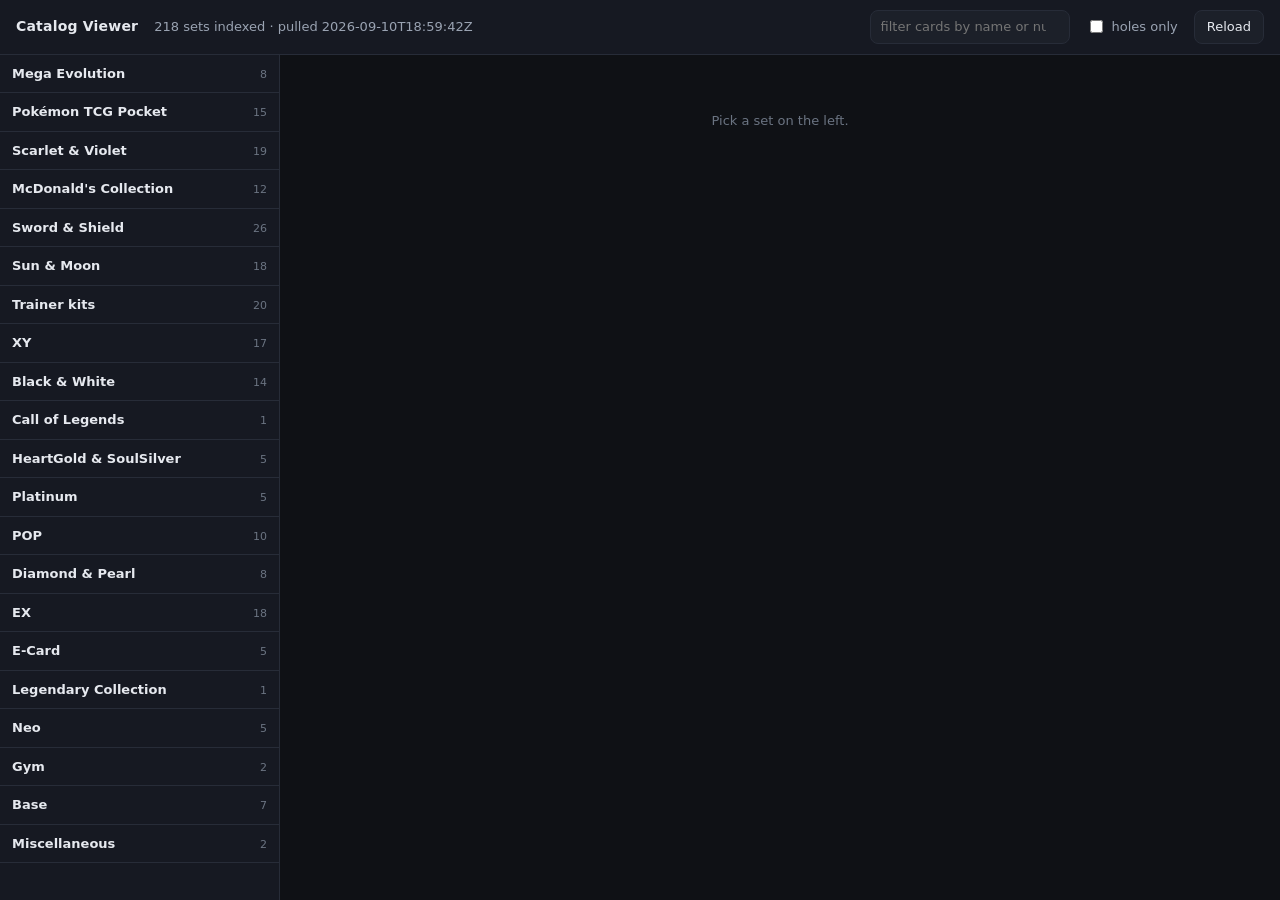
==== tools/viewer/index.html @ 3d02d202 "The catalog gets its own repository Card data, the tools that build it, and the schedules they run o" ====
<!doctype html>
<html lang="en">
<head>
<meta charset="utf-8">
<meta name="viewport" content="width=device-width, initial-scale=1">
<title>Catalog Viewer</title>
<style>
  :root {
    color-scheme: light dark;
    --bg: #0f1115; --panel: #161922; --panel2: #1c2029; --line: #272c38;
    --ink: #e6e9ef; --ink2: #9aa3b2; --ink3: #6b7482;
    --accent: #6ea8fe; --ok: #4ade80; --warn: #fbbf24; --bad: #f87171; --alt: #c084fc;
    --radius: 10px;
  }
  * { box-sizing: border-box; }
  body {
    margin: 0; background: var(--bg); color: var(--ink);
    font: 13px/1.5 ui-sans-serif, system-ui, -apple-system, "Segoe UI", sans-serif;
    height: 100vh; display: grid; grid-template-rows: auto 1fr; overflow: hidden;
  }

  header {
    display: flex; align-items: center; gap: 16px; padding: 10px 16px;
    background: var(--panel); border-bottom: 1px solid var(--line); flex-wrap: wrap;
  }
  header h1 { font-size: 14px; margin: 0; font-weight: 600; letter-spacing: .2px; }
  header .stats { color: var(--ink2); font-variant-numeric: tabular-nums; }
  header .spacer { flex: 1; }
  input[type=search], select {
    background: var(--panel2); color: var(--ink); border: 1px solid var(--line);
    border-radius: 8px; padding: 6px 10px; font: inherit; min-width: 200px;
  }
  label.toggle { display: inline-flex; align-items: center; gap: 6px; color: var(--ink2); cursor: pointer; user-select: none; }

  main { display: grid; grid-template-columns: 280px 1fr; min-height: 0; }

  aside { border-right: 1px solid var(--line); overflow-y: auto; background: var(--panel); }
  .serie { border-bottom: 1px solid var(--line); }
  .serie > button {
    width: 100%; text-align: left; background: none; border: 0; color: var(--ink);
    padding: 9px 12px; font: inherit; cursor: pointer; display: flex; gap: 8px; align-items: baseline;
  }
  .serie > button:hover { background: var(--panel2); }
  .serie .name { font-weight: 600; }
  .serie .meta { color: var(--ink3); font-size: 11px; margin-left: auto; font-variant-numeric: tabular-nums; }
  .sets { display: none; padding-bottom: 4px; }
  .serie.open .sets { display: block; }
  .sets button {
    width: 100%; text-align: left; background: none; border: 0; color: var(--ink2);
    padding: 5px 12px 5px 24px; font: inherit; cursor: pointer;
    display: flex; gap: 8px; align-items: baseline;
  }
  .sets button:hover { background: var(--panel2); color: var(--ink); }
  .sets button.active { background: var(--accent); color: #08121f; font-weight: 600; }
  .sets .id { font-size: 11px; opacity: .6; margin-left: auto; font-variant-numeric: tabular-nums; }

  section { overflow-y: auto; padding: 16px; min-width: 0; }
  .sethead { display: flex; gap: 14px; align-items: center; margin-bottom: 14px; flex-wrap: wrap; }
  .sethead img { height: 46px; max-width: 180px; object-fit: contain; }
  .sethead h2 { margin: 0; font-size: 17px; }
  .sethead .sub { color: var(--ink2); }

  .badges { display: flex; gap: 6px; flex-wrap: wrap; margin-left: auto; }
  .badge {
    border-radius: 999px; padding: 3px 9px; font-size: 11px; font-weight: 600;
    background: var(--panel2); color: var(--ink2); border: 1px solid var(--line);
    font-variant-numeric: tabular-nums; white-space: nowrap;
  }
  .badge.ok   { color: var(--ok);   border-color: color-mix(in srgb, var(--ok) 35%, transparent); }
  .badge.warn { color: var(--warn); border-color: color-mix(in srgb, var(--warn) 35%, transparent); }
  .badge.bad  { color: var(--bad);  border-color: color-mix(in srgb, var(--bad) 35%, transparent); }
  .badge.alt  { color: var(--alt);  border-color: color-mix(in srgb, var(--alt) 35%, transparent); }

  .grid { display: grid; grid-template-columns: repeat(auto-fill, minmax(132px, 1fr)); gap: 12px; }
  .card { cursor: pointer; border-radius: var(--radius); overflow: hidden; background: var(--panel); border: 1px solid var(--line); }
  .card:hover { border-color: var(--accent); }
  .thumb { aspect-ratio: 245 / 342; background: var(--panel2); display: grid; place-items: center; position: relative; }
  .thumb img { width: 100%; height: 100%; object-fit: contain; display: block; }
  .thumb .none {
    color: var(--ink3); font-size: 11px; text-align: center; padding: 8px; line-height: 1.35;
  }
  .thumb .flag {
    position: absolute; top: 5px; right: 5px; font-size: 10px; font-weight: 700;
    padding: 2px 6px; border-radius: 999px; background: #000a; backdrop-filter: blur(4px);
  }
  .flag.alt { color: var(--alt); }
  .flag.bad { color: var(--bad); }
  .cap { padding: 6px 8px; font-size: 11px; }
  .cap .n { color: var(--ink3); font-variant-numeric: tabular-nums; }
  .cap .t { display: block; white-space: nowrap; overflow: hidden; text-overflow: ellipsis; }

  dialog {
    background: var(--panel); color: var(--ink); border: 1px solid var(--line);
    border-radius: 14px; padding: 0; max-width: min(920px, 94vw); width: 100%;
  }
  dialog::backdrop { background: #000b; }
  .dlg { display: grid; grid-template-columns: 260px 1fr; gap: 0; max-height: 82vh; }
  .dlg .art { padding: 16px; border-right: 1px solid var(--line); background: var(--panel2); }
  .dlg .art img { width: 100%; border-radius: 8px; }
  .dlg .body { padding: 16px; overflow-y: auto; min-width: 0; }
  .dlg h3 { margin: 0 0 2px; font-size: 16px; }
  .dlg .sub { color: var(--ink2); margin-bottom: 12px; }
  pre {
    background: var(--bg); border: 1px solid var(--line); border-radius: 8px;
    padding: 12px; overflow-x: auto; font-size: 11.5px; line-height: 1.5; margin: 0;
    font-family: ui-monospace, SFMono-Regular, Menlo, Consolas, monospace;
  }
  .dlg .close { position: absolute; top: 10px; right: 14px; background: none; border: 0; color: var(--ink2); font-size: 22px; cursor: pointer; }
  .links a { color: var(--accent); font-size: 11.5px; word-break: break-all; }
  .empty { color: var(--ink3); padding: 40px; text-align: center; }
  @media (max-width: 860px) {
    main { grid-template-columns: 1fr; }
    aside { display: none; }
    .dlg { grid-template-columns: 1fr; }
  }
</style>
</head>
<body>

<header>
  <h1>Catalog Viewer</h1>
  <span class="stats" id="globalStats">loading…</span>
  <span class="spacer"></span>
  <input type="search" id="q" placeholder="filter cards by name or number">
  <label class="toggle"><input type="checkbox" id="holesOnly"> holes only</label>
  <button id="reload" style="background:var(--panel2);color:var(--ink);border:1px solid var(--line);border-radius:8px;padding:6px 12px;font:inherit;cursor:pointer">Reload</button>
</header>

<main>
  <aside id="nav"></aside>
  <section id="view"><div class="empty">Pick a set on the left.</div></section>
</main>

<dialog id="dlg"><button class="close" id="dlgClose">×</button><div class="dlg" id="dlgBody"></div></dialog>

<script>
const $ = (s) => document.querySelector(s);
const state = { index: null, sets: new Map(), current: null, cache: new Map() };

// The catalog is served from the repo root, so these are the same paths the tools write.
const INDEX = '../../catalog/index.json';
const SET = (id) => `../../catalog/sets/${encodeURIComponent(id)}.json`;

// TCGdex serves every rendition off one stem; the caller appends a quality and format.
// Matches app/pocketful/data/CardArt.kt so the viewer shows what the app would show.
const thumb = (stem) => stem ? `${stem}/low.webp` : null;
const full  = (stem) => stem ? `${stem}/high.png` : null;
const logo  = (stem) => stem ? `${stem}.png` : null;

async function boot() {
  try {
    state.index = await (await fetch(INDEX, { cache: 'no-store' })).json();
  } catch (e) {
    $('#nav').innerHTML = `<div class="empty">Could not read catalog/index.json.<br><br>
      Run <code>python tools/serve.py</code> from the repo root.</div>`;
    return;
  }
  renderNav();
  $('#globalStats').textContent = `${state.index.sets.length} sets indexed · pulled ${state.index.fetchedAt ?? '—'}`;
}

function renderNav() {
  const bySerie = new Map();
  for (const s of state.index.sets) {
    const k = s.serie?.id ?? '—';
    if (!bySerie.has(k)) bySerie.set(k, { name: s.serie?.name ?? k, sets: [] });
    bySerie.get(k).sets.push(s);
  }
  // Newest era first, matching the app's default. Within an era, newest set first.
  const groups = [...bySerie.entries()].sort((a, b) => {
    const ad = Math.max(...a[1].sets.map(s => Date.parse(s.releaseDate || 0) || 0));
    const bd = Math.max(...b[1].sets.map(s => Date.parse(s.releaseDate || 0) || 0));
    return bd - ad;
  });

  $('#nav').innerHTML = groups.map(([id, g]) => {
    const sets = [...g.sets].sort((a, b) => (b.releaseDate || '').localeCompare(a.releaseDate || ''));
    return `<div class="serie" data-serie="${id}">
      <button data-toggle>
        <span class="name">${esc(g.name)}</span>
        <span class="meta">${sets.length}</span>
      </button>
      <div class="sets">${sets.map(s => `
        <button data-set="${esc(s.id)}">
          <span>${esc(s.name)}</span>
          <span class="id">${(s.releaseDate || '').slice(0, 4)}</span>
        </button>`).join('')}</div>
    </div>`;
  }).join('');
}

async function openSet(id) {
  document.querySelectorAll('.sets button').forEach(b => b.classList.toggle('active', b.dataset.set === id));
  document.querySelector(`.sets button[data-set="${CSS.escape(id)}"]`)?.closest('.serie')?.classList.add('open');
  state.current = id;
  $('#view').innerHTML = `<div class="empty">Loading ${esc(id)}…</div>`;

  let doc = state.cache.get(id);
  if (!doc) {
    try {
      doc = await (await fetch(SET(id), { cache: 'no-store' })).json();
      state.cache.set(id, doc);
    } catch (e) {
      $('#view').innerHTML = `<div class="empty">No <code>catalog/sets/${esc(id)}.json</code> on disk yet.<br><br>
        Either the pull has not reached it, or it failed. Both are worth knowing.</div>`;
      return;
    }
  }
  renderSet(doc);
}

function renderSet(doc) {
  const cards = doc.cards ?? [];
  const withArt = cards.filter(c => c.image).length;
  const filled = cards.filter(c => !c.image && c.imageAlt).length;
  const holes = cards.filter(c => !c.image && !c.imageAlt).length;
  const total = doc.cardCount?.total ?? 0;
  const official = doc.cardCount?.official ?? 0;
  const short = total && cards.length < total;

  const q = $('#q').value.trim().toLowerCase();
  const only = $('#holesOnly').checked;
  const shown = cards.filter(c => {
    if (only && (c.image || c.imageAlt)) return false;
    if (!q) return true;
    return (c.name ?? '').toLowerCase().includes(q) || String(c.localId ?? '').toLowerCase().includes(q);
  });

  $('#view').innerHTML = `
    <div class="sethead">
      ${doc.logo ? `<img src="${logo(doc.logo)}" alt="">` : ''}
      <div>
        <h2>${esc(doc.name)} <span style="color:var(--ink3);font-weight:400">${esc(doc.id)}</span></h2>
        <div class="sub">${esc(doc.serie?.name ?? '')} · ${doc.releaseDate ?? 'undated'}</div>
      </div>
      <div class="badges">
        <span class="badge">${cards.length} on disk</span>
        ${total ? `<span class="badge ${short ? 'bad' : 'ok'}">${total} listed upstream</span>` : ''}
        ${official ? `<span class="badge">${official} printed</span>` : ''}
        <span class="badge ok">${withArt} with art</span>
        ${filled ? `<span class="badge alt">${filled} filled</span>` : ''}
        ${holes ? `<span class="badge bad">${holes} no art</span>` : ''}
      </div>
    </div>
    ${short ? `<div class="badge bad" style="margin-bottom:12px;display:inline-block">
      This pull is short ${total - cards.length} cards — audit.py would call that incomplete-pull, not a hole.</div>` : ''}
    ${shown.length ? `<div class="grid">${shown.map(cardTile).join('')}</div>`
                   : `<div class="empty">No cards match.</div>`}`;
}

function cardTile(c) {
  const src = c.image ? thumb(c.image) : (c.imageAlt ?? null);
  const flag = c.image ? '' : (c.imageAlt
    ? `<span class="flag alt">${esc(c.imageAltSource ?? 'alt')}</span>`
    : `<span class="flag bad">no art</span>`);
  return `<div class="card" data-card="${esc(c.id)}">
    <div class="thumb">
      ${src ? `<img loading="lazy" src="${src}" alt="${esc(c.name)}"
                   onerror="this.replaceWith(Object.assign(document.createElement('div'),{className:'none',textContent:'image failed to load'}))">`
            : `<div class="none">no artwork<br>anywhere</div>`}
      ${flag}
    </div>
    <div class="cap">
      <span class="t">${esc(c.name ?? '—')}</span>
      <span class="n">${esc(String(c.localId ?? '?'))} · ${esc(c.rarity ?? 'no rarity')}</span>
    </div>
  </div>`;
}

function showCard(id) {
  const doc = state.cache.get(state.current);
  const c = (doc.cards ?? []).find(x => x.id === id);
  if (!c) return;
  const src = c.image ? full(c.image) : (c.imageAlt ?? null);
  $('#dlgBody').innerHTML = `
    <div class="art">
      ${src ? `<img src="${src}" alt="">` : `<div class="none" style="padding:60px 10px;text-align:center;color:var(--ink3)">no artwork anywhere</div>`}
      <div class="links" style="margin-top:10px">
        ${c.image ? `<div><a href="${full(c.image)}" target="_blank">TCGdex high.png</a></div>` : ''}
        ${c.imageAlt ? `<div><a href="${c.imageAlt}" target="_blank">${esc(c.imageAltSource ?? 'alt')} image</a></div>` : ''}
      </div>
    </div>
    <div class="body">
      <h3>${esc(c.name ?? '—')}</h3>
      <div class="sub">${esc(c.id)} · ${esc(String(c.localId ?? '?'))} · ${esc(c.rarity ?? 'no rarity')}</div>
      <pre>${esc(JSON.stringify(c, null, 2))}</pre>
    </div>`;
  $('#dlg').showModal();
}

function esc(s) {
  return String(s ?? '').replace(/[&<>"']/g, m => ({ '&': '&amp;', '<': '&lt;', '>': '&gt;', '"': '&quot;', "'": '&#39;' }[m]));
}

// One listener per surface rather than an attribute per element: ids in this catalog
// are not all well-behaved, and none of them should ever reach an HTML attribute parser.
$('#nav').addEventListener('click', (e) => {
  const toggle = e.target.closest('[data-toggle]');
  if (toggle) { toggle.parentElement.classList.toggle('open'); return; }
  const setBtn = e.target.closest('[data-set]');
  if (setBtn) openSet(setBtn.dataset.set);
});
$('#view').addEventListener('click', (e) => {
  const card = e.target.closest('[data-card]');
  if (card) showCard(card.dataset.card);
});
$('#dlgClose').addEventListener('click', () => $('#dlg').close());

$('#q').addEventListener('input', () => state.current && renderSet(state.cache.get(state.current)));
$('#holesOnly').addEventListener('change', () => state.current && renderSet(state.cache.get(state.current)));
$('#reload').addEventListener('click', () => {
  // The catalog is being rebuilt while this is open, so a reload has to actually re-read
  // rather than replay what was cached a pull ago.
  state.cache.clear();
  boot().then(() => state.current && openSet(state.current));
});

boot();
</script>
</body>
</html>
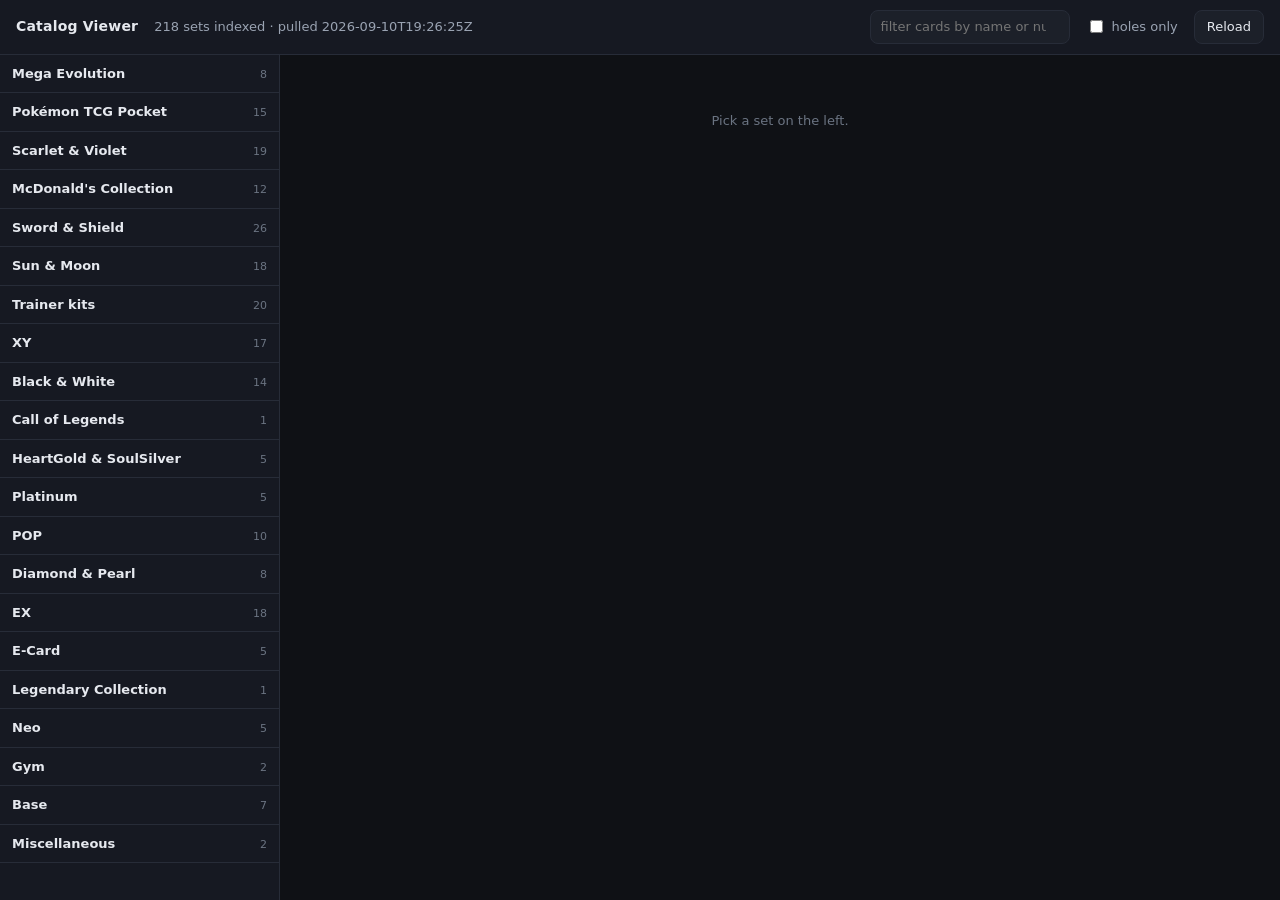
==== commit 0d4668dc: "The viewer stops blaming the pull for upstream's gaps It measured completeness against cardCount.tot" ====
--- a/tools/viewer/index.html
+++ b/tools/viewer/index.html
@@ -108,6 +108,16 @@
   .dlg .close { position: absolute; top: 10px; right: 14px; background: none; border: 0; color: var(--ink2); font-size: 22px; cursor: pointer; }
   .links a { color: var(--accent); font-size: 11.5px; word-break: break-all; }
   .empty { color: var(--ink3); padding: 40px; text-align: center; }
+  .note {
+    margin-bottom: 12px; padding: 9px 12px; border-radius: 8px; line-height: 1.5;
+    background: var(--panel); border: 1px solid var(--line); color: var(--ink2);
+  }
+  .note b { color: var(--ink); }
+  .note code { background: var(--bg); padding: 1px 5px; border-radius: 4px; font-size: 11.5px; }
+  .note.bad  { border-color: color-mix(in srgb, var(--bad) 45%, transparent); }
+  .note.bad b { color: var(--bad); }
+  .note.warn { border-color: color-mix(in srgb, var(--warn) 45%, transparent); }
+  .note.warn b { color: var(--warn); }
   @media (max-width: 860px) {
     main { grid-template-columns: 1fr; }
     aside { display: none; }
@@ -214,9 +224,19 @@
   const withArt = cards.filter(c => c.image).length;
   const filled = cards.filter(c => !c.image && c.imageAlt).length;
   const holes = cards.filter(c => !c.image && !c.imageAlt).length;
-  const total = doc.cardCount?.total ?? 0;
+  // `cardsListed` is what the set document actually offered when it was pulled. It is the
+  // only number that can say whether *this pull* lost cards.
+  //
+  // cardCount.total looks like the same fact and is not: it is upstream metadata, and for
+  // six sets it disagrees with what upstream will actually hand over -- jumbo claims 160
+  // and lists none. Reading it here made the viewer show a red "this pull is short 160
+  // cards" on a set the pull fetched perfectly, blaming the fetch for an upstream gap.
+  // That is the exact confusion this repository exists to remove, so the viewer and
+  // audit.py now measure completeness the same way.
+  const listed = doc.cardsListed ?? null;
   const official = doc.cardCount?.official ?? 0;
-  const short = total && cards.length < total;
+  const lost = listed !== null && cards.length < listed;
+  const upstreamShort = official > 0 && cards.length < official;
 
   const q = $('#q').value.trim().toLowerCase();
   const only = $('#holesOnly').checked;
@@ -235,15 +255,24 @@
       </div>
       <div class="badges">
         <span class="badge">${cards.length} on disk</span>
-        ${total ? `<span class="badge ${short ? 'bad' : 'ok'}">${total} listed upstream</span>` : ''}
-        ${official ? `<span class="badge">${official} printed</span>` : ''}
+        ${listed !== null ? `<span class="badge ${lost ? 'bad' : 'ok'}">${listed} offered upstream</span>` : ''}
+        ${official ? `<span class="badge ${upstreamShort ? 'warn' : ''}">${official} printed</span>` : ''}
         <span class="badge ok">${withArt} with art</span>
         ${filled ? `<span class="badge alt">${filled} filled</span>` : ''}
         ${holes ? `<span class="badge bad">${holes} no art</span>` : ''}
       </div>
     </div>
-    ${short ? `<div class="badge bad" style="margin-bottom:12px;display:inline-block">
-      This pull is short ${total - cards.length} cards — audit.py would call that incomplete-pull, not a hole.</div>` : ''}
+    ${lost ? `<div class="note bad">
+      <b>incomplete-pull.</b> Upstream offered ${listed} cards and only ${cards.length} are on
+      disk, so ${listed - cards.length} were lost fetching this set. Re-run
+      <code>pull_catalog.py --static --sets ${esc(doc.id)}</code>.</div>` : ''}
+    ${upstreamShort ? `<div class="note warn">
+      <b>short-set.</b> This set claims ${official} printed cards and upstream only offers
+      ${listed ?? cards.length}. Nothing here can supply the other ${official - cards.length} —
+      the gap is in TCGdex's own data, not in this pull.</div>` : ''}
+    ${cards.length > official && official > 0 ? `<div class="note">
+      ${cards.length - official} card${cards.length - official === 1 ? '' : 's'} numbered past the
+      printed total — secret rares. Expected, not a fault.</div>` : ''}
     ${shown.length ? `<div class="grid">${shown.map(cardTile).join('')}</div>`
                    : `<div class="empty">No cards match.</div>`}`;
 }
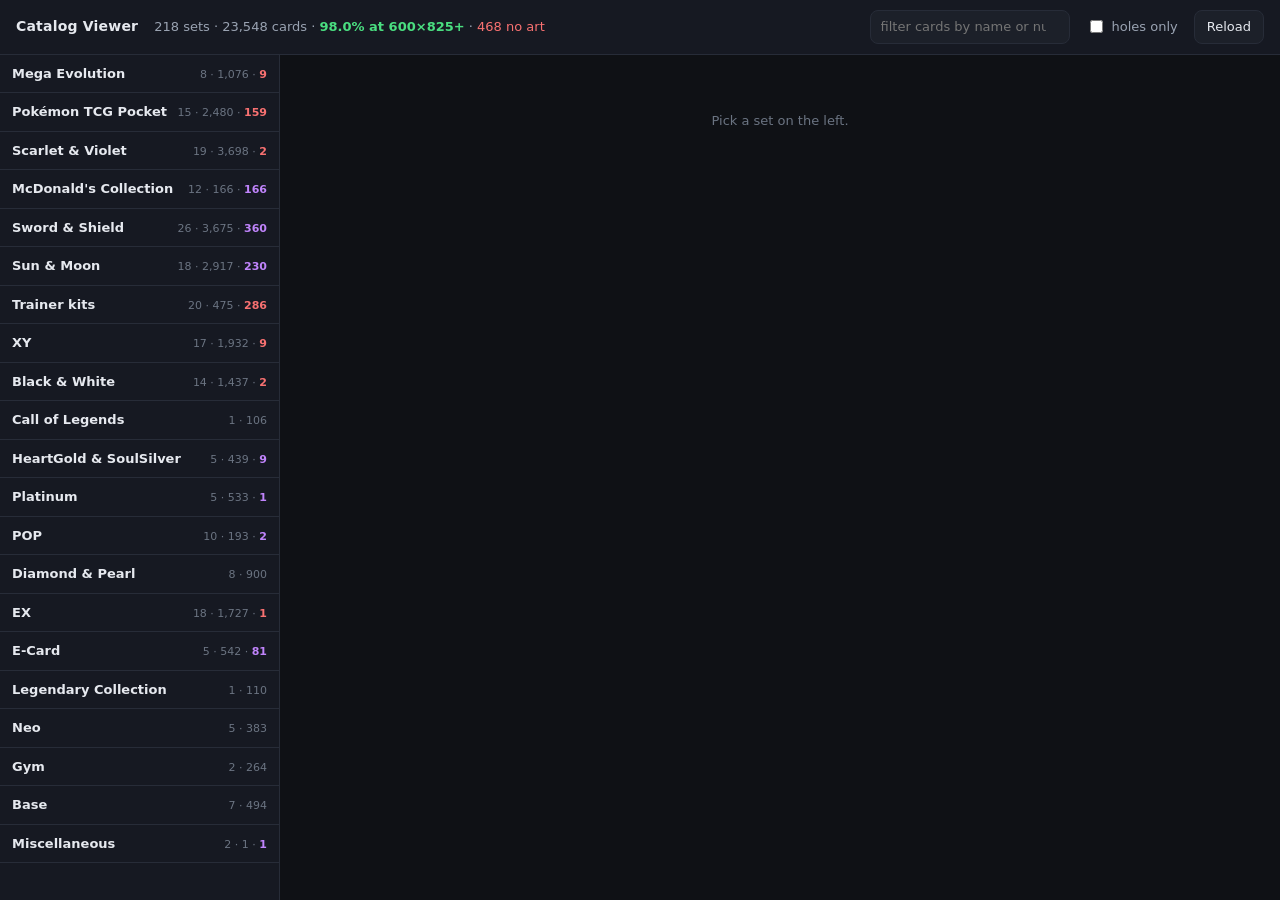
==== commit 734cb8df: "The viewer shows what the report found series_report.py knew which eras were weak and the viewer did" ====
--- a/tools/viewer/index.html
+++ b/tools/viewer/index.html
@@ -118,6 +118,22 @@
   .note.bad b { color: var(--bad); }
   .note.warn { border-color: color-mix(in srgb, var(--warn) 45%, transparent); }
   .note.warn b { color: var(--warn); }
+  .dot {
+    width: 7px; height: 7px; border-radius: 50%; flex: none;
+    background: var(--ink3); opacity: .45;
+  }
+  .dot.ok   { background: var(--ok);   opacity: .35; }
+  .dot.alt  { background: var(--alt);  opacity: .9; }
+  .dot.warn { background: var(--warn); opacity: .9; }
+  .dot.bad  { background: var(--bad);  opacity: 1; }
+  .sets button.active .dot { opacity: 1; }
+
+  .fields { margin-bottom: 14px; }
+  .fields table { border-collapse: collapse; font-size: 12px; }
+  .fields td { padding: 2px 12px 2px 0; color: var(--ink2); }
+  .fields td.n { color: var(--warn); font-variant-numeric: tabular-nums; text-align: right; }
+  .fields td.f { color: var(--ink); font-family: ui-monospace, Menlo, Consolas, monospace; }
+  .mix { display: flex; gap: 6px; flex-wrap: wrap; margin-bottom: 12px; }
   @media (max-width: 860px) {
     main { grid-template-columns: 1fr; }
     aside { display: none; }
@@ -145,10 +161,11 @@
 
 <script>
 const $ = (s) => document.querySelector(s);
-const state = { index: null, sets: new Map(), current: null, cache: new Map() };
+const state = { index: null, summary: null, current: null, cache: new Map() };
 
 // The catalog is served from the repo root, so these are the same paths the tools write.
 const INDEX = '../../catalog/index.json';
+const SUMMARY = '../../catalog/summary.json';
 const SET = (id) => `../../catalog/sets/${encodeURIComponent(id)}.json`;
 
 // TCGdex serves every rendition off one stem; the caller appends a quality and format.
@@ -165,8 +182,31 @@
       Run <code>python tools/serve.py</code> from the repo root.</div>`;
     return;
   }
+  try {
+    state.summary = await (await fetch(SUMMARY, { cache: 'no-store' })).json();
+  } catch (e) {
+    // Derived, and regenerated by `series_report.py --write-summary`. Missing it costs
+    // the health rollups and nothing else, so it is not worth failing the page over.
+    state.summary = null;
+  }
   renderNav();
-  $('#globalStats').textContent = `${state.index.sets.length} sets indexed · pulled ${state.index.fetchedAt ?? '—'}`;
+
+  const s = state.summary;
+  if (s) {
+    const eras = Object.values(s.series);
+    const cards = eras.reduce((n, e) => n + e.cards, 0);
+    const holes = eras.reduce((n, e) => n + e.holes, 0);
+    const soft = eras.reduce((n, e) => n + e.soft, 0);
+    const good = cards - holes - soft;
+    $('#globalStats').innerHTML =
+      `${state.index.sets.length} sets · ${cards.toLocaleString()} cards · ` +
+      `<b style="color:var(--ok)">${(100 * good / cards).toFixed(1)}% at 600×825+</b>` +
+      (holes ? ` · <span style="color:var(--bad)">${holes} no art</span>` : '') +
+      (soft ? ` · <span style="color:var(--warn)">${soft} soft</span>` : '');
+  } else {
+    $('#globalStats').textContent =
+      `${state.index.sets.length} sets indexed · no summary.json (run series_report.py --write-summary)`;
+  }
 }
 
 function renderNav() {
@@ -185,18 +225,43 @@
 
   $('#nav').innerHTML = groups.map(([id, g]) => {
     const sets = [...g.sets].sort((a, b) => (b.releaseDate || '').localeCompare(a.releaseDate || ''));
+    const era = state.summary?.series?.[id];
     return `<div class="serie" data-serie="${id}">
       <button data-toggle>
         <span class="name">${esc(g.name)}</span>
-        <span class="meta">${sets.length}</span>
+        <span class="meta">${era ? eraChip(era) : sets.length + ' sets'}</span>
       </button>
-      <div class="sets">${sets.map(s => `
-        <button data-set="${esc(s.id)}">
-          <span>${esc(s.name)}</span>
-          <span class="id">${(s.releaseDate || '').slice(0, 4)}</span>
+      <div class="sets">${sets.map(x => `
+        <button data-set="${esc(x.id)}">
+          <span class="dot ${setHealth(x.id)}"></span>
+          <span>${esc(x.name)}</span>
+          <span class="id">${(x.releaseDate || '').slice(0, 4)}</span>
         </button>`).join('')}</div>
     </div>`;
   }).join('');
+}
+
+// An era's health as one line, so the sidebar answers "where is the catalog weak"
+// without anyone opening twenty sets to find out.
+function eraChip(era) {
+  const bits = [`${era.sets} · ${era.cards.toLocaleString()}`];
+  if (era.holes) bits.push(`<b style="color:var(--bad)">${era.holes}</b>`);
+  if (era.soft) bits.push(`<b style="color:var(--warn)">${era.soft}</b>`);
+  if (era.filled && !era.holes) bits.push(`<b style="color:var(--alt)">${era.filled}</b>`);
+  return bits.join(' · ');
+}
+
+// The worst thing true of one set, as a colour. Ordered by how much it matters: cards
+// lost by the pull outrank cards upstream never had, which outrank a filled picture.
+function setHealth(setId) {
+  const e = state.summary?.sets?.[setId];
+  if (!e) return '';
+  if (e.listed != null && e.cards < e.listed) return 'bad';
+  if (e.renditions?.none) return 'bad';
+  if (e.soft?.length) return 'warn';
+  if (e.official && e.cards < e.official) return 'warn';
+  if (Object.keys(e.renditions || {}).some(k => k !== 'tcgdex 600x825')) return 'alt';
+  return 'ok';
 }
 
 async function openSet(id) {
@@ -273,8 +338,44 @@
     ${cards.length > official && official > 0 ? `<div class="note">
       ${cards.length - official} card${cards.length - official === 1 ? '' : 's'} numbered past the
       printed total — secret rares. Expected, not a fault.</div>` : ''}
+    ${renditionMix(doc.id)}
+    ${fieldPanel(doc.id)}
     ${shown.length ? `<div class="grid">${shown.map(cardTile).join('')}</div>`
                    : `<div class="empty">No cards match.</div>`}`;
+}
+
+// What this set's pictures actually are, by rendition. The point is that there should
+// only ever be one row above "none": every card at 600x825 or better, or none at all.
+function renditionMix(setId) {
+  const e = state.summary?.sets?.[setId];
+  if (!e?.renditions) return '';
+  const order = ['tcgdex 600x825', 'pokemontcg 734x1024', 'tcgplayer ~620x874',
+                 'tcgplayer ~310x437', 'unknown', 'none'];
+  const rows = Object.entries(e.renditions)
+    .sort((a, b) => order.indexOf(a[0]) - order.indexOf(b[0]));
+  if (rows.length <= 1 && rows[0]?.[0] === 'tcgdex 600x825') return '';
+  return `<div class="mix">${rows.map(([label, n]) => {
+    const cls = label === 'none' ? 'bad'
+      : label.includes('310x437') || label === 'unknown' ? 'warn'
+      : label.startsWith('tcgdex') ? 'ok' : 'alt';
+    return `<span class="badge ${cls}">${n} × ${esc(label)}</span>`;
+  }).join('')}</div>`;
+}
+
+// "Similar information to the other cards", made literal. Counted within a category,
+// because a Trainer having no hp is not a gap and a Pokemon having none is.
+function fieldPanel(setId) {
+  const e = state.summary?.sets?.[setId];
+  if (!e?.fields?.length) return '';
+  return `<div class="fields note"><b>Fields some cards carry and others do not</b>
+    <table>${e.fields.map(f => `<tr>
+      <td class="n">${f.missing} of ${f.total}</td>
+      <td>${esc(f.category)} carry no</td>
+      <td class="f">${esc(f.field)}</td>
+    </tr>`).join('')}</table>
+    <div style="margin-top:6px;color:var(--ink3)">Usually upstream's gap rather than this
+    pull's — confirm with <code>series_report.py --serie ${esc(e.serie ?? '')} --check-upstream 20</code></div>
+  </div>`;
 }
 
 function cardTile(c) {
